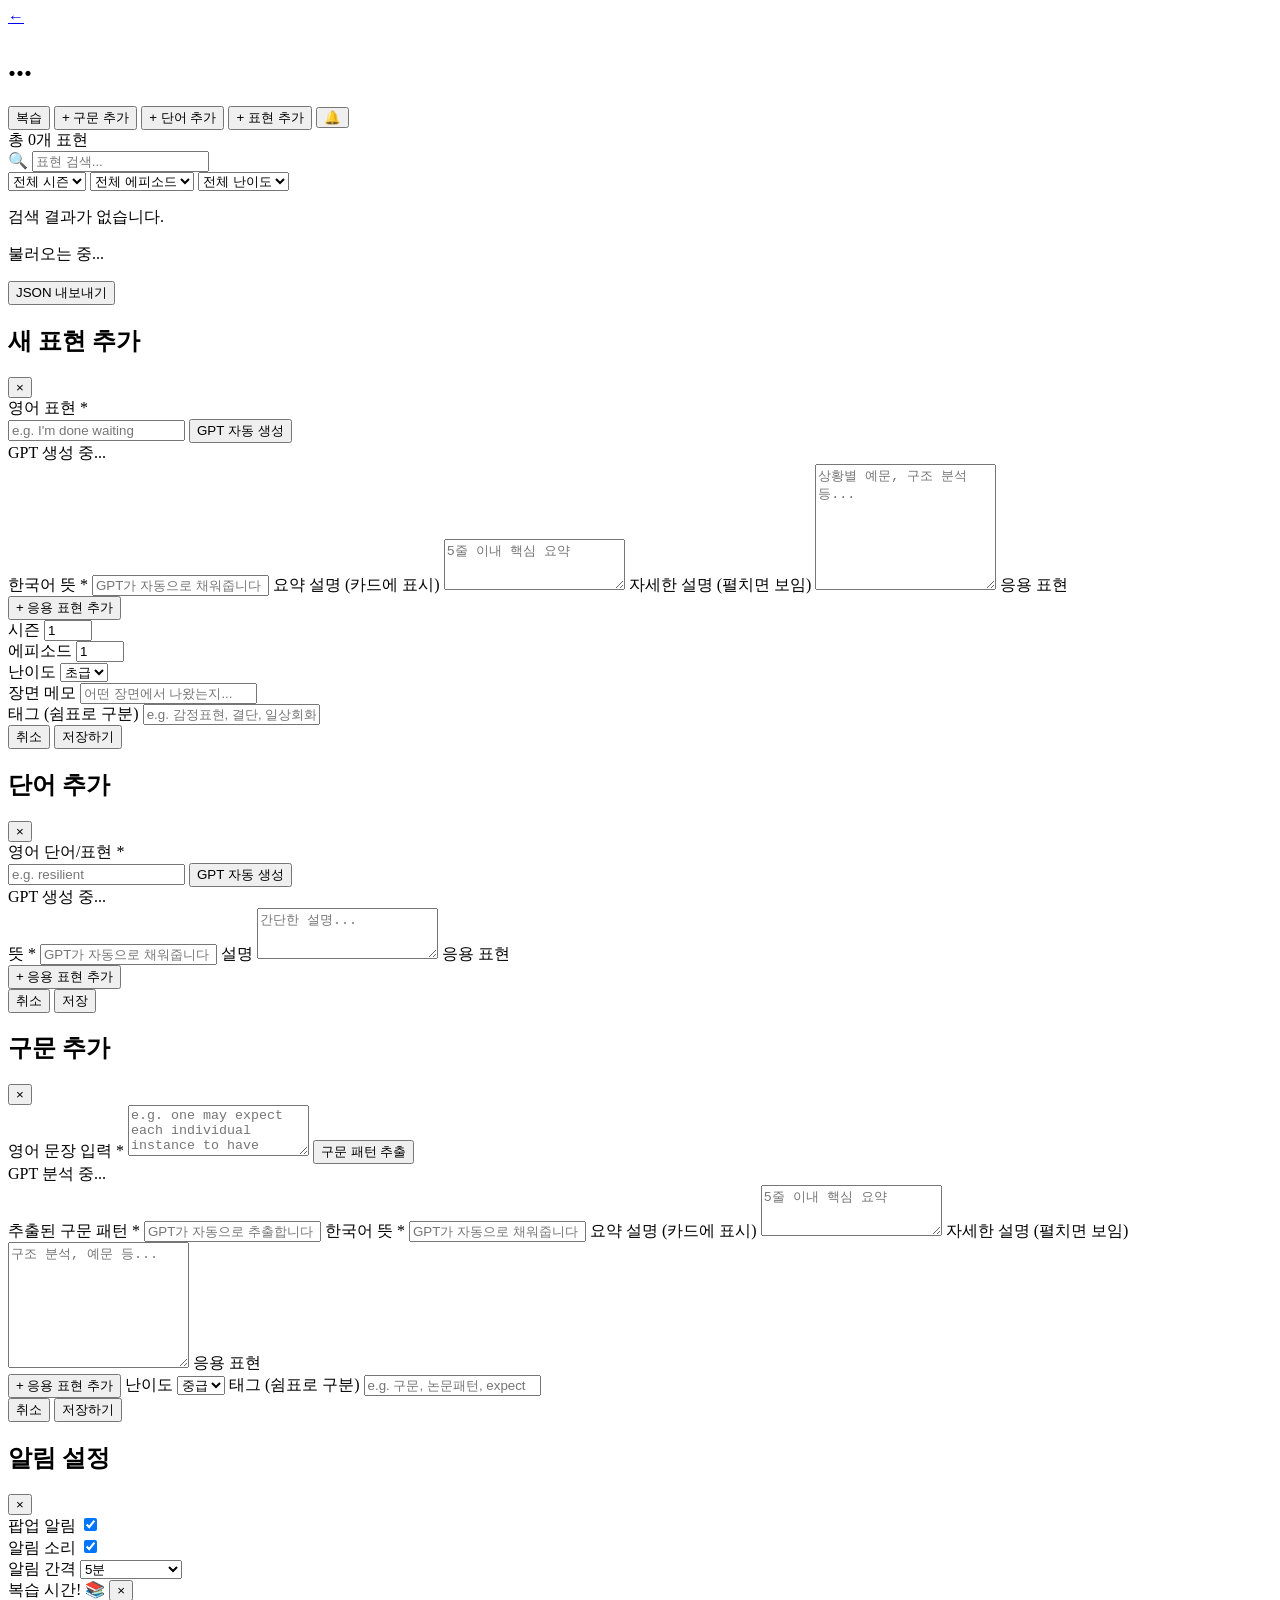
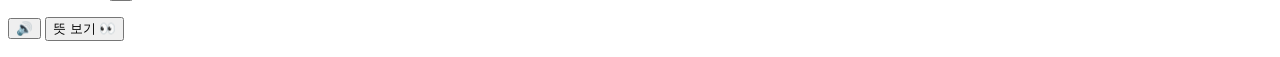
==== frontend/index.html @ 9362936c "Lingo Snap - English expression learning app with Vercel Postgres" ====
<!DOCTYPE html>
<html lang="ko">
<head>
  <meta charset="UTF-8">
  <meta name="viewport" content="width=device-width, initial-scale=1.0">
  <title>Lingo Snap - 표현</title>
  <link rel="icon" type="image/png" href="/static/favicon.png">
  <meta property="og:title" content="Lingo Snap">
  <meta property="og:description" content="넷플릭스 & 유튜브 영어 표현 학습">
  <meta property="og:image" content="/static/favicon.png">
  <link href="https://fonts.googleapis.com/css2?family=Noto+Sans+KR:wght@300;400;500;600;700&display=swap" rel="stylesheet">
  <link rel="stylesheet" href="/static/style.css">
</head>
<body>

  <!-- Header -->
  <header class="header">
    <div class="header-inner">
      <div class="header-left">
        <a href="/contents" class="back-link">&larr;</a>
        <h1 class="logo" id="content-title-display">...</h1>
      </div>
      <div class="header-actions">
        <button id="review-now-btn" class="btn btn-outline" title="랜덤 복습">복습</button>
        <button id="add-structure-btn" class="btn btn-accent">+ 구문 추가</button>
        <button id="add-word-btn" class="btn btn-secondary">+ 단어 추가</button>
        <button id="add-btn" class="btn btn-primary">+ 표현 추가</button>
        <button id="notif-toggle-btn" class="btn btn-icon" title="알림 설정">🔔</button>
      </div>
    </div>
  </header>

  <!-- Stats Bar -->
  <section class="stats-bar">
    <span id="stats-total">총 0개 표현</span>
  </section>

  <!-- Search & Filter -->
  <section class="filter-bar">
    <div class="filter-inner">
      <div class="search-wrap">
        <span class="search-icon">🔍</span>
        <input type="text" id="search-input" placeholder="표현 검색..." autocomplete="off">
      </div>
      <select id="filter-season"><option value="">전체 시즌</option></select>
      <select id="filter-episode"><option value="">전체 에피소드</option></select>
      <select id="filter-difficulty">
        <option value="">전체 난이도</option>
        <option value="beginner">초급</option>
        <option value="intermediate">중급</option>
        <option value="advanced">고급</option>
      </select>
    </div>
  </section>

  <!-- Expression Cards Grid -->
  <main class="cards-container">
    <div id="cards-grid" class="cards-grid"></div>
    <p id="no-results" class="no-results hidden">검색 결과가 없습니다.</p>
    <p id="loading" class="no-results">불러오는 중...</p>
  </main>

  <!-- Footer -->
  <footer class="footer">
    <button id="export-btn" class="btn btn-outline btn-sm">JSON 내보내기</button>
    <span id="footer-count"></span>
  </footer>

  <!-- Add/Edit Expression Modal -->
  <div id="add-modal" class="modal-overlay hidden">
    <div class="modal">
      <div class="modal-header">
        <h2 id="modal-title">새 표현 추가</h2>
        <button class="modal-close" onclick="App.closeModal()">&times;</button>
      </div>
      <form id="expression-form" class="modal-body">
        <label>영어 표현 <span class="required">*</span></label>
        <div class="input-with-btn">
          <input type="text" id="form-expression" required placeholder="e.g. I'm done waiting">
          <button type="button" id="gpt-generate-btn" class="btn btn-primary btn-sm" onclick="App.generateWithGPT()">GPT 자동 생성</button>
        </div>
        <div id="gpt-loading" class="gpt-loading hidden">GPT 생성 중...</div>

        <label>한국어 뜻 <span class="required">*</span></label>
        <input type="text" id="form-meaning" required placeholder="GPT가 자동으로 채워줍니다">

        <label>요약 설명 (카드에 표시)</label>
        <textarea id="form-explanation" rows="3" placeholder="5줄 이내 핵심 요약"></textarea>

        <label>자세한 설명 (펼치면 보임)</label>
        <textarea id="form-detail" rows="8" placeholder="상황별 예문, 구조 분석 등..."></textarea>

        <label>응용 표현</label>
        <div id="usage-examples-list"></div>
        <button type="button" class="btn btn-outline btn-sm" onclick="App.addUsageRow()">+ 응용 표현 추가</button>

        <div id="form-season-row" class="form-row" style="grid-template-columns: 1fr 1fr;">
          <div>
            <label>시즌</label>
            <input type="number" id="form-season" min="1" max="30" value="1">
          </div>
          <div>
            <label>에피소드</label>
            <input type="number" id="form-episode" min="1" max="99" value="1">
          </div>
        </div>

        <label>난이도</label>
        <select id="form-difficulty">
          <option value="beginner">초급</option>
          <option value="intermediate">중급</option>
          <option value="advanced">고급</option>
        </select>

        <div id="form-scene-wrap">
          <label>장면 메모</label>
          <input type="text" id="form-scene" placeholder="어떤 장면에서 나왔는지...">
        </div>

        <label>태그 (쉼표로 구분)</label>
        <input type="text" id="form-tags" placeholder="e.g. 감정표현, 결단, 일상회화">

        <div class="form-actions">
          <button type="button" class="btn btn-outline" onclick="App.closeModal()">취소</button>
          <button type="submit" class="btn btn-primary">저장하기</button>
        </div>
      </form>
    </div>
  </div>

  <!-- Quick Word Add Modal -->
  <div id="word-modal" class="modal-overlay hidden">
    <div class="modal modal-sm">
      <div class="modal-header">
        <h2>단어 추가</h2>
        <button class="modal-close" onclick="App.closeWordModal()">&times;</button>
      </div>
      <form id="word-form" class="modal-body">
        <label>영어 단어/표현 <span class="required">*</span></label>
        <div class="input-with-btn">
          <input type="text" id="word-expression" required placeholder="e.g. resilient">
          <button type="button" class="btn btn-primary btn-sm" onclick="App.generateWord()">GPT 자동 생성</button>
        </div>
        <div id="word-gpt-loading" class="gpt-loading hidden">GPT 생성 중...</div>

        <label>뜻 <span class="required">*</span></label>
        <input type="text" id="word-meaning" required placeholder="GPT가 자동으로 채워줍니다">

        <label>설명</label>
        <textarea id="word-explanation" rows="3" placeholder="간단한 설명..."></textarea>

        <label>응용 표현</label>
        <div id="word-usage-list"></div>
        <button type="button" class="btn btn-outline btn-sm" onclick="App.addWordUsageRow()">+ 응용 표현 추가</button>

        <div class="form-actions">
          <button type="button" class="btn btn-outline" onclick="App.closeWordModal()">취소</button>
          <button type="submit" class="btn btn-primary">저장</button>
        </div>
      </form>
    </div>
  </div>

  <!-- Structure (구문) Add Modal -->
  <div id="structure-modal" class="modal-overlay hidden">
    <div class="modal">
      <div class="modal-header">
        <h2>구문 추가</h2>
        <button class="modal-close" onclick="App.closeStructureModal()">&times;</button>
      </div>
      <form id="structure-form" class="modal-body">
        <label>영어 문장 입력 <span class="required">*</span></label>
        <textarea id="structure-sentence" rows="3" required placeholder="e.g. one may expect each individual instance to have little impact on the final model."></textarea>
        <button type="button" id="structure-generate-btn" class="btn btn-primary btn-sm" onclick="App.generateStructure()" style="margin-top:6px">구문 패턴 추출</button>
        <div id="structure-gpt-loading" class="gpt-loading hidden">GPT 분석 중...</div>

        <label>추출된 구문 패턴 <span class="required">*</span></label>
        <input type="text" id="structure-expression" required placeholder="GPT가 자동으로 추출합니다">

        <label>한국어 뜻 <span class="required">*</span></label>
        <input type="text" id="structure-meaning" required placeholder="GPT가 자동으로 채워줍니다">

        <label>요약 설명 (카드에 표시)</label>
        <textarea id="structure-explanation" rows="3" placeholder="5줄 이내 핵심 요약"></textarea>

        <label>자세한 설명 (펼치면 보임)</label>
        <textarea id="structure-detail" rows="8" placeholder="구조 분석, 예문 등..."></textarea>

        <label>응용 표현</label>
        <div id="structure-usage-list"></div>
        <button type="button" class="btn btn-outline btn-sm" onclick="App.addStructureUsageRow()">+ 응용 표현 추가</button>

        <label>난이도</label>
        <select id="structure-difficulty">
          <option value="beginner">초급</option>
          <option value="intermediate" selected>중급</option>
          <option value="advanced">고급</option>
        </select>

        <label>태그 (쉼표로 구분)</label>
        <input type="text" id="structure-tags" placeholder="e.g. 구문, 논문패턴, expect">

        <div class="form-actions">
          <button type="button" class="btn btn-outline" onclick="App.closeStructureModal()">취소</button>
          <button type="submit" class="btn btn-primary">저장하기</button>
        </div>
      </form>
    </div>
  </div>

  <!-- Notification Settings Modal -->
  <div id="notif-modal" class="modal-overlay hidden">
    <div class="modal modal-sm">
      <div class="modal-header">
        <h2>알림 설정</h2>
        <button class="modal-close" onclick="document.getElementById('notif-modal').classList.add('hidden')">&times;</button>
      </div>
      <div class="modal-body">
        <div class="setting-row">
          <span>팝업 알림</span>
          <label class="switch">
            <input type="checkbox" id="notif-enabled-check" checked>
            <span class="slider"></span>
          </label>
        </div>
        <div class="setting-row">
          <span>알림 소리</span>
          <label class="switch">
            <input type="checkbox" id="notif-sound-check" checked>
            <span class="slider"></span>
          </label>
        </div>
        <div class="setting-row">
          <span>알림 간격</span>
          <select id="notif-interval-select">
            <option value="10000">10초 (테스트)</option>
            <option value="60000">60초 (테스트)</option>
            <option value="300000" selected>5분</option>
            <option value="600000">10분</option>
            <option value="900000">15분</option>
            <option value="1800000">30분</option>
            <option value="3600000">1시간</option>
          </select>
        </div>
      </div>
    </div>
  </div>

  <!-- Flashcard Popup -->
  <div id="flashcard-popup" class="flashcard-popup">
    <div class="flashcard-inner">
      <div class="flashcard-header">
        <span>복습 시간! 📚</span>
        <button class="flashcard-close" onclick="Notifications.closeFlashcard()">&times;</button>
      </div>
      <p id="flash-expression" class="flash-expression"></p>
      <button class="btn btn-icon flash-speak" onclick="TTS.speak(document.getElementById('flash-expression').textContent.replace(/\"/g,''))">🔊</button>
      <button id="flash-reveal-btn" class="btn btn-primary btn-sm" onclick="Notifications.revealAnswer()">뜻 보기 👀</button>
      <div id="flash-answer" class="flash-answer hidden"></div>
      <p id="flash-source" class="flash-source"></p>
    </div>
  </div>

  <script src="/static/api.js"></script>
  <script src="/static/tts.js"></script>
  <script src="/static/notifications.js"></script>
  <script src="/static/app.js"></script>
</body>
</html>
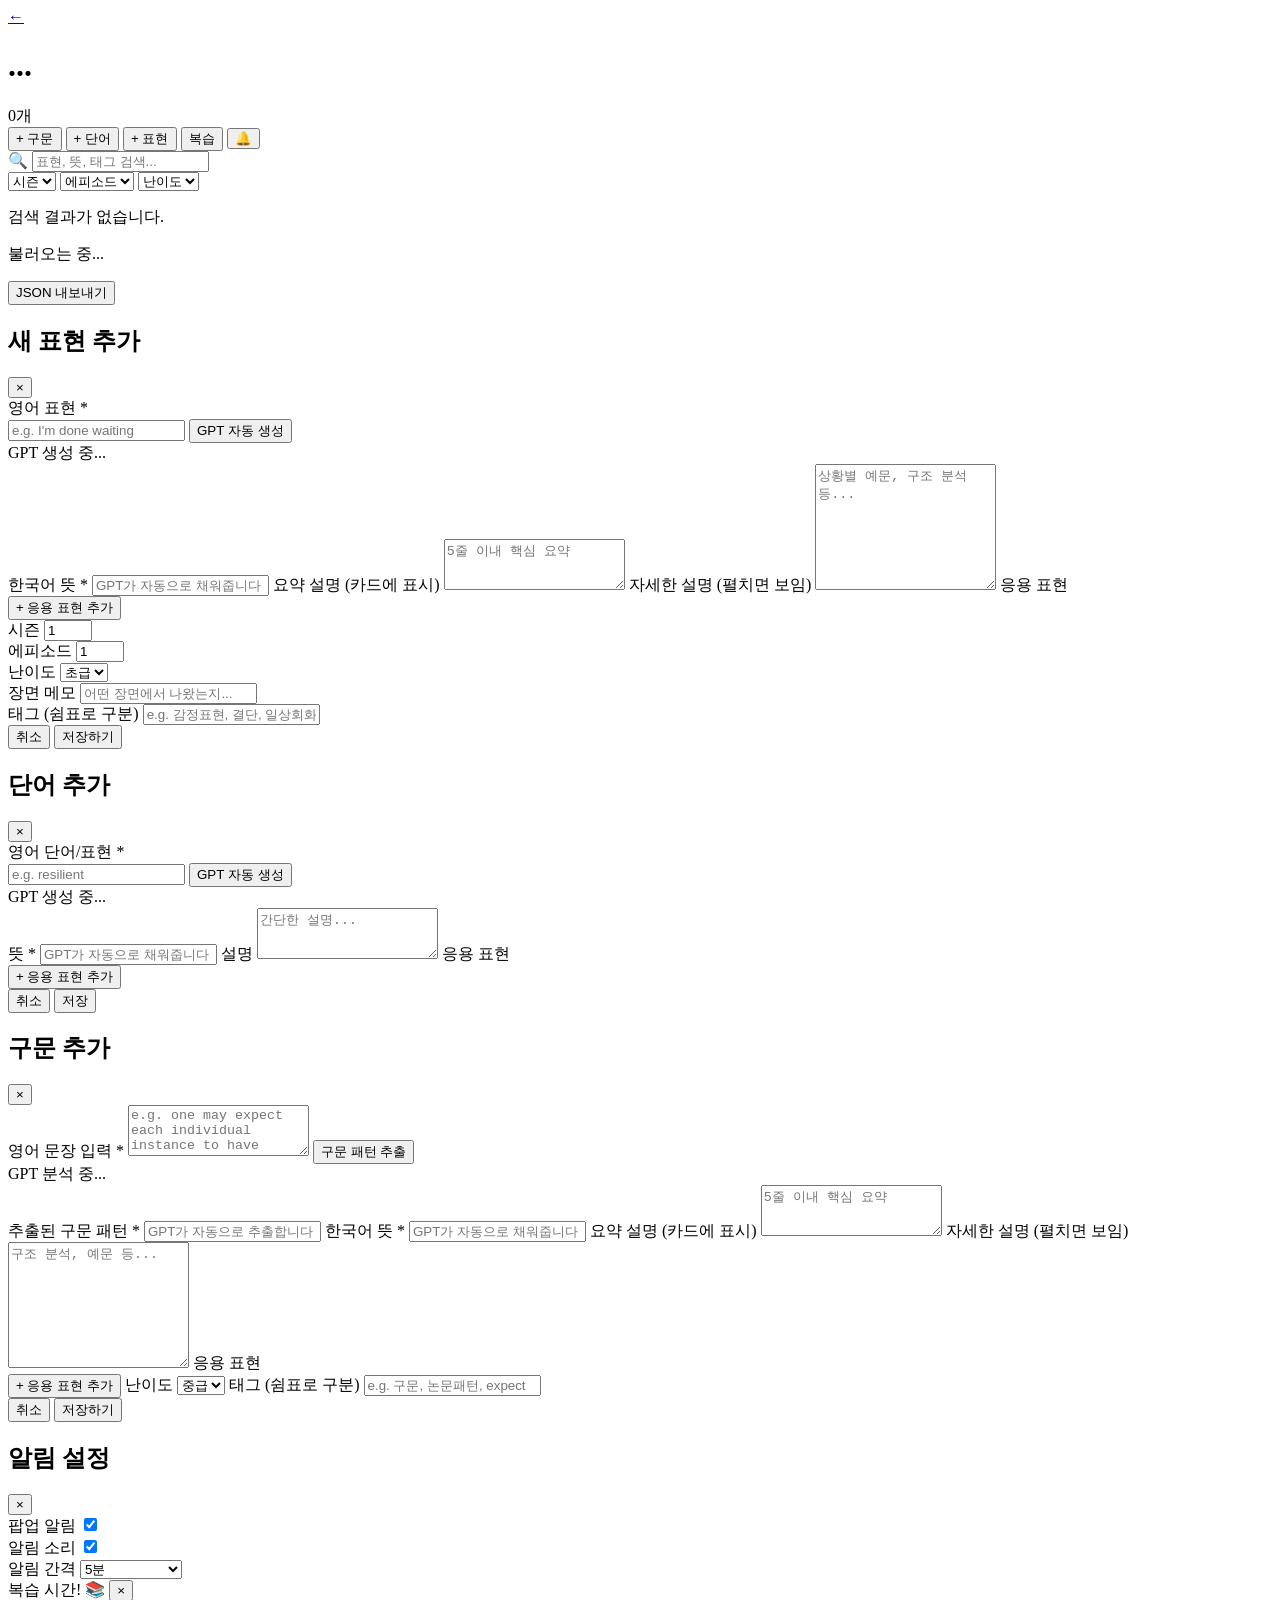
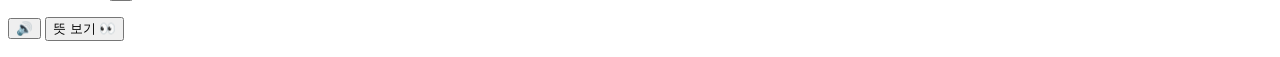
==== commit f3ff39e4: "표현 페이지 UI 리디자인 - SaaS 스타일 toolbar - 검색창 왼쪽 크게, 필터 오른쪽 정렬 (1줄 grid) - 액션 버튼 통일 (모두 primary 스타일) - sta" ====
--- a/frontend/index.html
+++ b/frontend/index.html
@@ -19,37 +19,35 @@
       <div class="header-left">
         <a href="/contents" class="back-link">&larr;</a>
         <h1 class="logo" id="content-title-display">...</h1>
+        <span class="stats-badge" id="stats-total">0개</span>
       </div>
       <div class="header-actions">
+        <button id="add-structure-btn" class="btn btn-primary">+ 구문</button>
+        <button id="add-word-btn" class="btn btn-primary">+ 단어</button>
+        <button id="add-btn" class="btn btn-primary">+ 표현</button>
         <button id="review-now-btn" class="btn btn-outline" title="랜덤 복습">복습</button>
-        <button id="add-structure-btn" class="btn btn-accent">+ 구문 추가</button>
-        <button id="add-word-btn" class="btn btn-secondary">+ 단어 추가</button>
-        <button id="add-btn" class="btn btn-primary">+ 표현 추가</button>
         <button id="notif-toggle-btn" class="btn btn-icon" title="알림 설정">🔔</button>
       </div>
     </div>
   </header>
 
-  <!-- Stats Bar -->
-  <section class="stats-bar">
-    <span id="stats-total">총 0개 표현</span>
-  </section>
-
-  <!-- Search & Filter -->
-  <section class="filter-bar">
-    <div class="filter-inner">
+  <!-- Search & Filter Toolbar -->
+  <section class="toolbar">
+    <div class="toolbar-inner">
       <div class="search-wrap">
         <span class="search-icon">🔍</span>
-        <input type="text" id="search-input" placeholder="표현 검색..." autocomplete="off">
-      </div>
-      <select id="filter-season"><option value="">전체 시즌</option></select>
-      <select id="filter-episode"><option value="">전체 에피소드</option></select>
-      <select id="filter-difficulty">
-        <option value="">전체 난이도</option>
-        <option value="beginner">초급</option>
-        <option value="intermediate">중급</option>
-        <option value="advanced">고급</option>
-      </select>
+        <input type="text" id="search-input" placeholder="표현, 뜻, 태그 검색..." autocomplete="off">
+      </div>
+      <div class="filter-group">
+        <select id="filter-season"><option value="">시즌</option></select>
+        <select id="filter-episode"><option value="">에피소드</option></select>
+        <select id="filter-difficulty">
+          <option value="">난이도</option>
+          <option value="beginner">초급</option>
+          <option value="intermediate">중급</option>
+          <option value="advanced">고급</option>
+        </select>
+      </div>
     </div>
   </section>
 
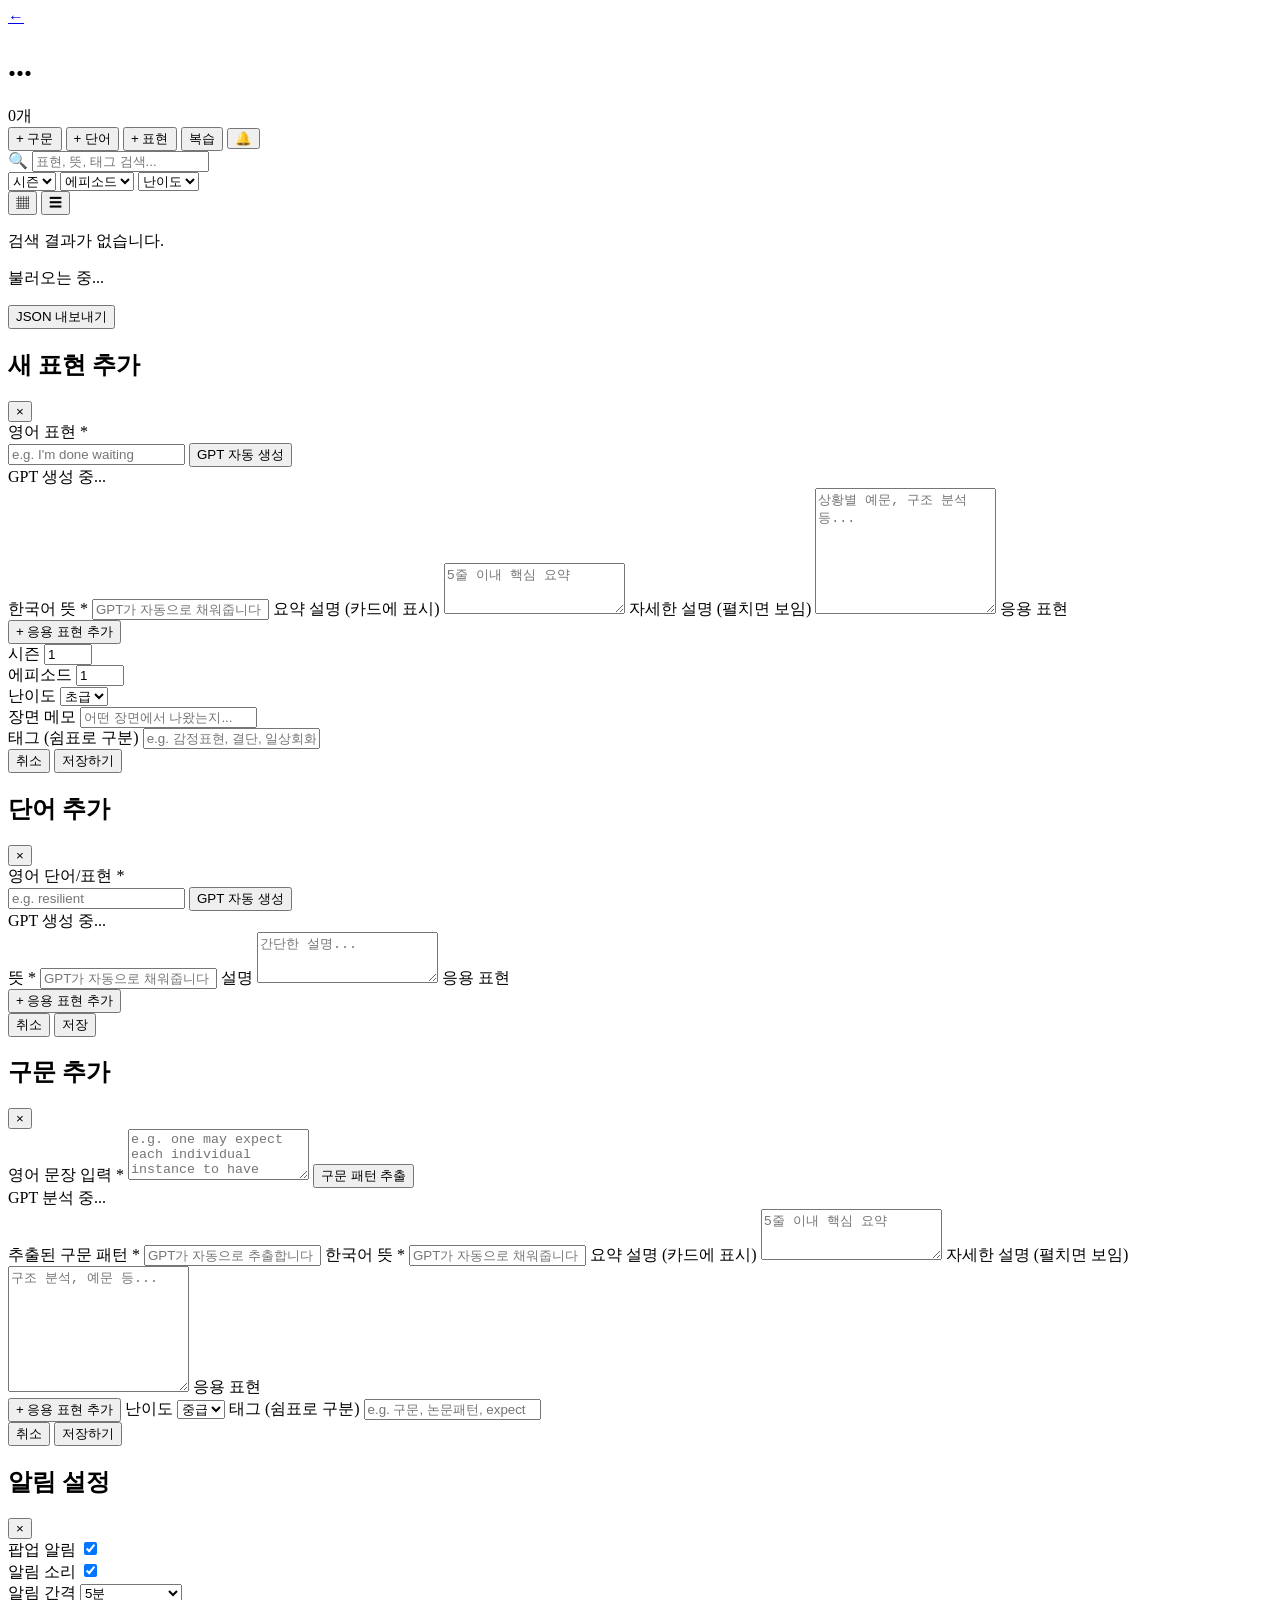
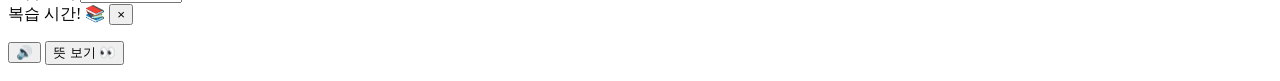
==== commit ed44962f: "표현 목록 Card/List View 모드 토글 추가 - Card View: 기존 grid 카드 레이아웃 - List View: Notion/Linear 스타일 compact 테이" ====
--- a/frontend/index.html
+++ b/frontend/index.html
@@ -47,6 +47,10 @@
           <option value="intermediate">중급</option>
           <option value="advanced">고급</option>
         </select>
+        <div class="expr-view-toggle" id="expr-view-toggle">
+          <button class="expr-view-btn active" data-view="card" title="Card View">▦</button>
+          <button class="expr-view-btn" data-view="list" title="List View">☰</button>
+        </div>
       </div>
     </div>
   </section>
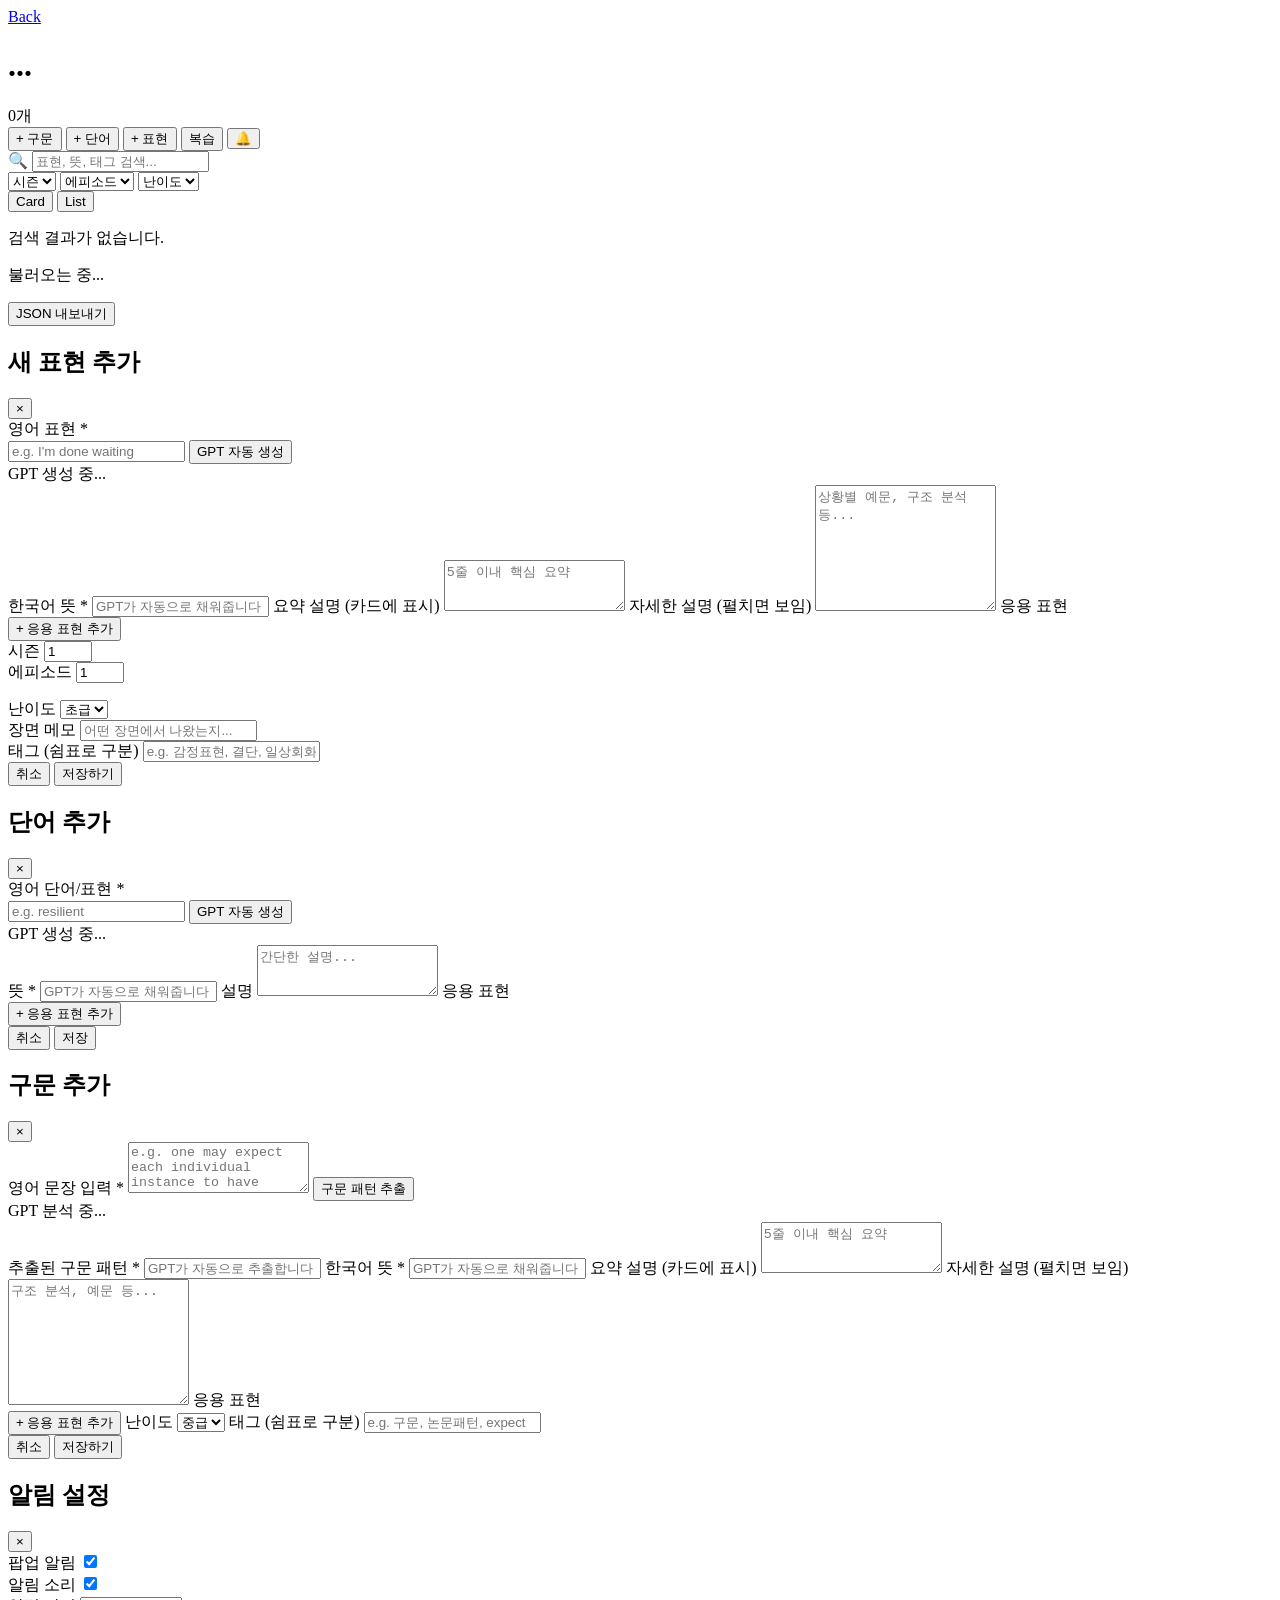
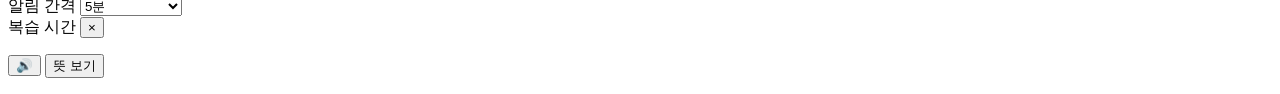
==== commit 83e85356: "Add season selection flow" ====
--- a/frontend/index.html
+++ b/frontend/index.html
@@ -17,8 +17,9 @@
   <header class="header">
     <div class="header-inner">
       <div class="header-left">
-        <a href="/contents" class="back-link">&larr;</a>
+        <a href="/contents" class="back-link" id="back-link" aria-label="뒤로 가기">Back</a>
         <h1 class="logo" id="content-title-display">...</h1>
+        <span class="stats-badge hidden" id="season-context-badge"></span>
         <span class="stats-badge" id="stats-total">0개</span>
       </div>
       <div class="header-actions">
@@ -48,8 +49,8 @@
           <option value="advanced">고급</option>
         </select>
         <div class="expr-view-toggle" id="expr-view-toggle">
-          <button class="expr-view-btn active" data-view="card" title="Card View">▦</button>
-          <button class="expr-view-btn" data-view="list" title="List View">☰</button>
+          <button class="expr-view-btn active" data-view="card" title="Card View">Card</button>
+          <button class="expr-view-btn" data-view="list" title="List View">List</button>
         </div>
       </div>
     </div>
@@ -106,6 +107,7 @@
             <input type="number" id="form-episode" min="1" max="99" value="1">
           </div>
         </div>
+        <p id="selected-season-note" class="form-hint hidden"></p>
 
         <label>난이도</label>
         <select id="form-difficulty">
@@ -252,12 +254,12 @@
   <div id="flashcard-popup" class="flashcard-popup">
     <div class="flashcard-inner">
       <div class="flashcard-header">
-        <span>복습 시간! 📚</span>
+        <span>복습 시간</span>
         <button class="flashcard-close" onclick="Notifications.closeFlashcard()">&times;</button>
       </div>
       <p id="flash-expression" class="flash-expression"></p>
       <button class="btn btn-icon flash-speak" onclick="TTS.speak(document.getElementById('flash-expression').textContent.replace(/\"/g,''))">🔊</button>
-      <button id="flash-reveal-btn" class="btn btn-primary btn-sm" onclick="Notifications.revealAnswer()">뜻 보기 👀</button>
+      <button id="flash-reveal-btn" class="btn btn-primary btn-sm" onclick="Notifications.revealAnswer()">뜻 보기</button>
       <div id="flash-answer" class="flash-answer hidden"></div>
       <p id="flash-source" class="flash-source"></p>
     </div>
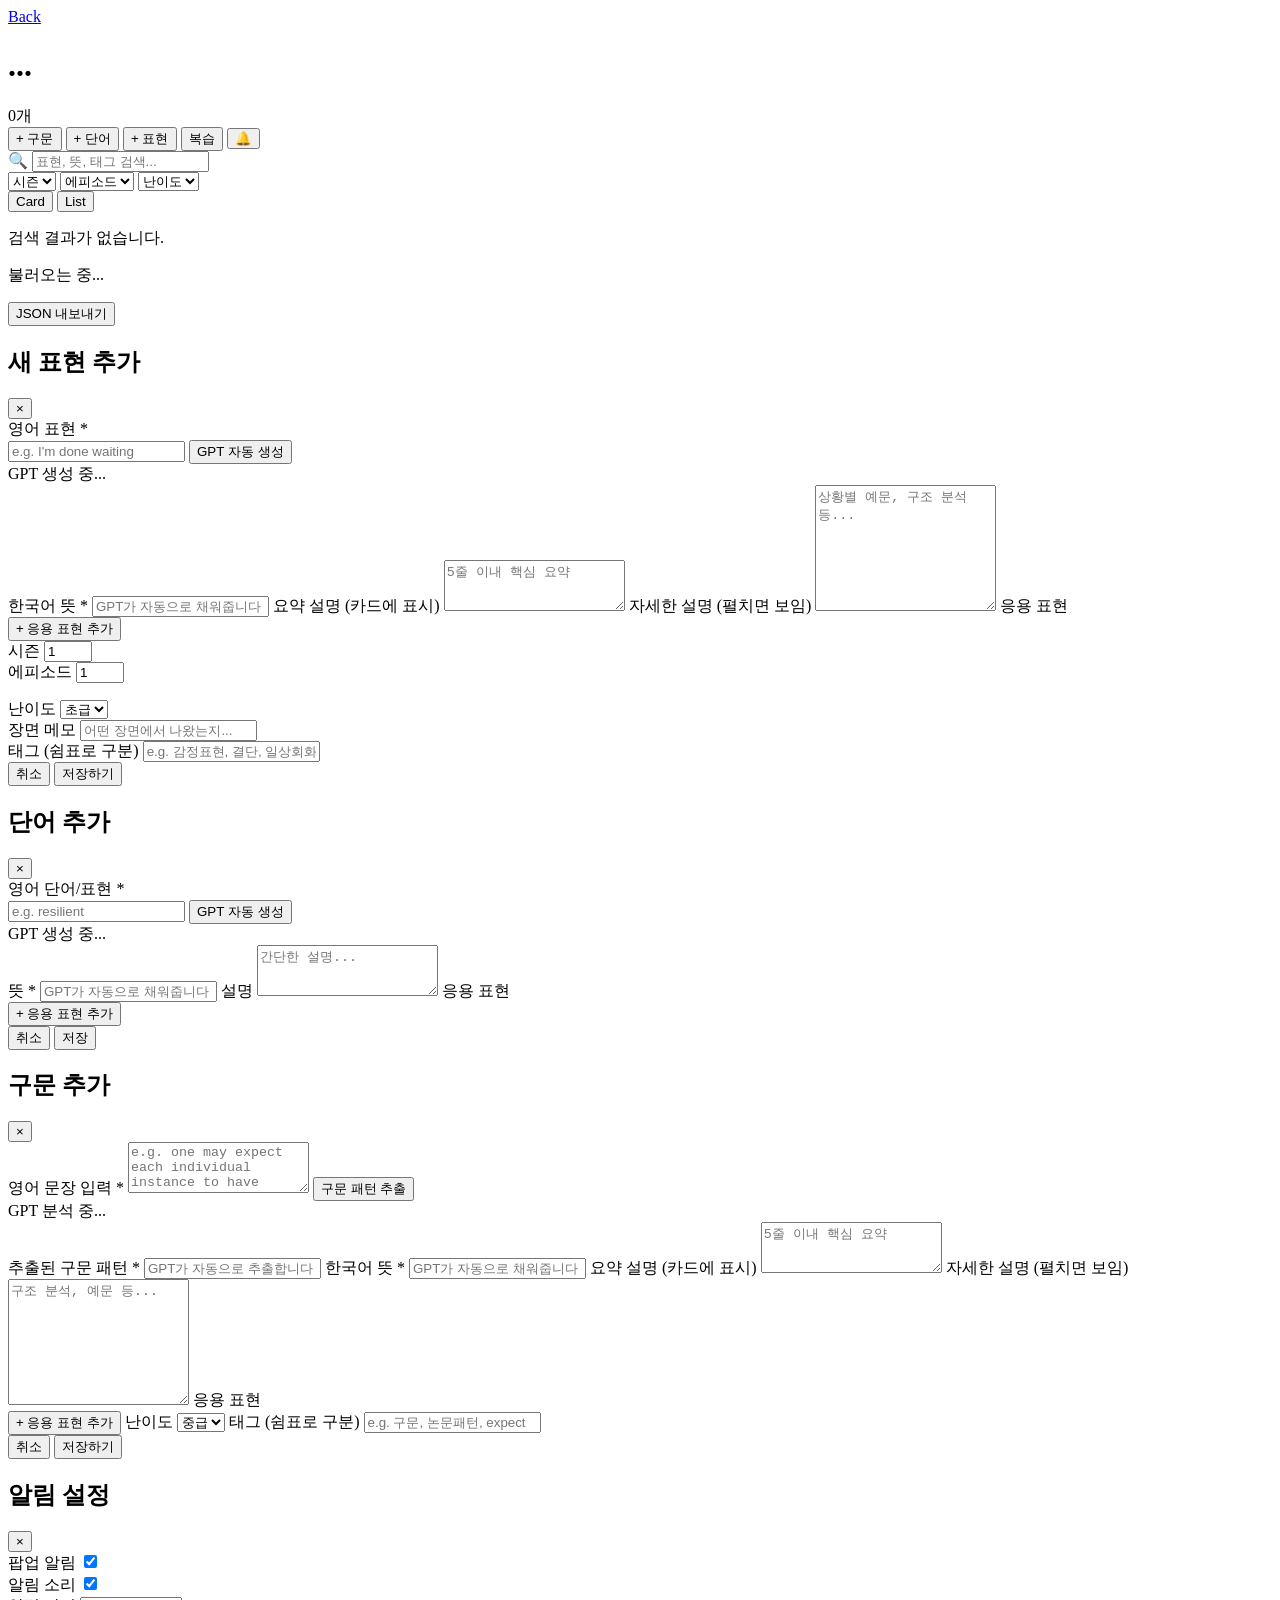
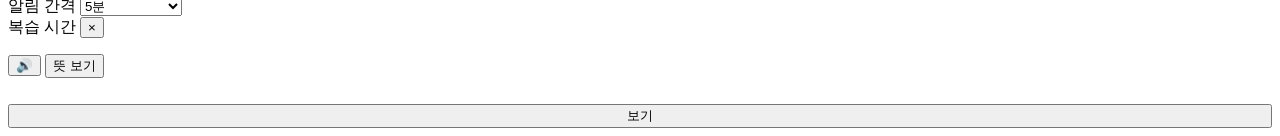
==== commit 0c5000f8: "플래시카드 팝업 보기 버튼 추가 및 시즌 입력 폼 UI 개선 - 플래시카드 팝업에 "보기" 버튼 추가 — 해당 표현의 시즌/에피소드 페이지로 바로 이동 - 시즌·에피소드가 URL로" ====
--- a/frontend/index.html
+++ b/frontend/index.html
@@ -262,6 +262,7 @@
       <button id="flash-reveal-btn" class="btn btn-primary btn-sm" onclick="Notifications.revealAnswer()">뜻 보기</button>
       <div id="flash-answer" class="flash-answer hidden"></div>
       <p id="flash-source" class="flash-source"></p>
+      <button id="flash-view-btn" class="btn btn-outline btn-sm hidden" style="margin-top:10px;width:100%">보기</button>
     </div>
   </div>
 
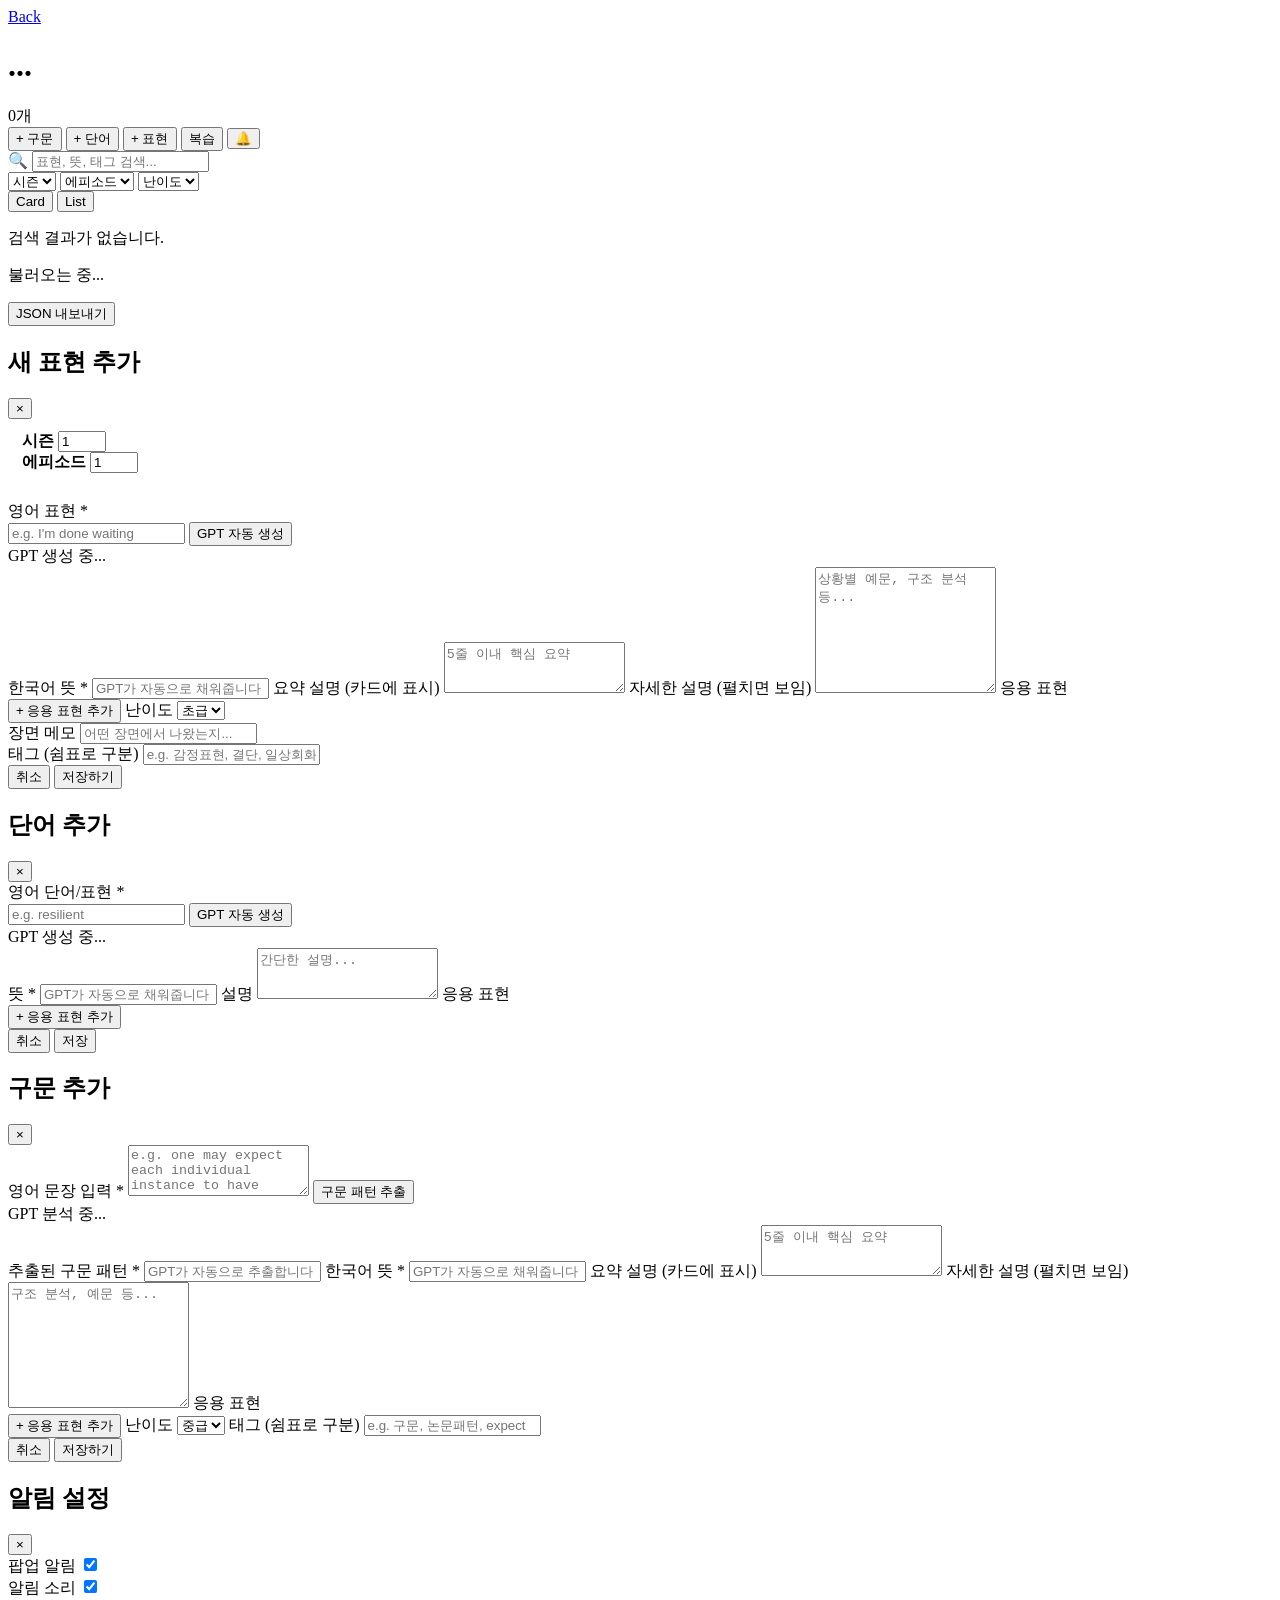
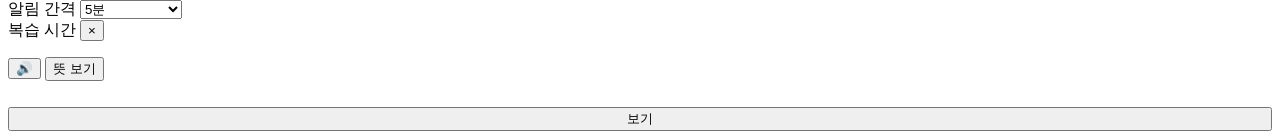
==== commit 30741daf: "net" ====
--- a/frontend/index.html
+++ b/frontend/index.html
@@ -77,6 +77,19 @@
         <button class="modal-close" onclick="App.closeModal()">&times;</button>
       </div>
       <form id="expression-form" class="modal-body">
+        <!-- Season/Episode selector — shown at top when editing -->
+        <div id="form-season-row" class="form-row" style="grid-template-columns: 1fr 1fr; background: var(--accent-soft); padding: 12px 14px; border-radius: var(--radius-sm); border: 1.5px solid var(--accent); margin-bottom: 8px;">
+          <div>
+            <label style="font-weight:600; color: var(--accent-dim);">시즌</label>
+            <input type="number" id="form-season" min="1" max="30" value="1">
+          </div>
+          <div>
+            <label style="font-weight:600; color: var(--accent-dim);">에피소드</label>
+            <input type="number" id="form-episode" min="1" max="99" value="1">
+          </div>
+        </div>
+        <p id="selected-season-note" class="form-hint hidden"></p>
+
         <label>영어 표현 <span class="required">*</span></label>
         <div class="input-with-btn">
           <input type="text" id="form-expression" required placeholder="e.g. I'm done waiting">
@@ -96,18 +109,6 @@
         <label>응용 표현</label>
         <div id="usage-examples-list"></div>
         <button type="button" class="btn btn-outline btn-sm" onclick="App.addUsageRow()">+ 응용 표현 추가</button>
-
-        <div id="form-season-row" class="form-row" style="grid-template-columns: 1fr 1fr;">
-          <div>
-            <label>시즌</label>
-            <input type="number" id="form-season" min="1" max="30" value="1">
-          </div>
-          <div>
-            <label>에피소드</label>
-            <input type="number" id="form-episode" min="1" max="99" value="1">
-          </div>
-        </div>
-        <p id="selected-season-note" class="form-hint hidden"></p>
 
         <label>난이도</label>
         <select id="form-difficulty">
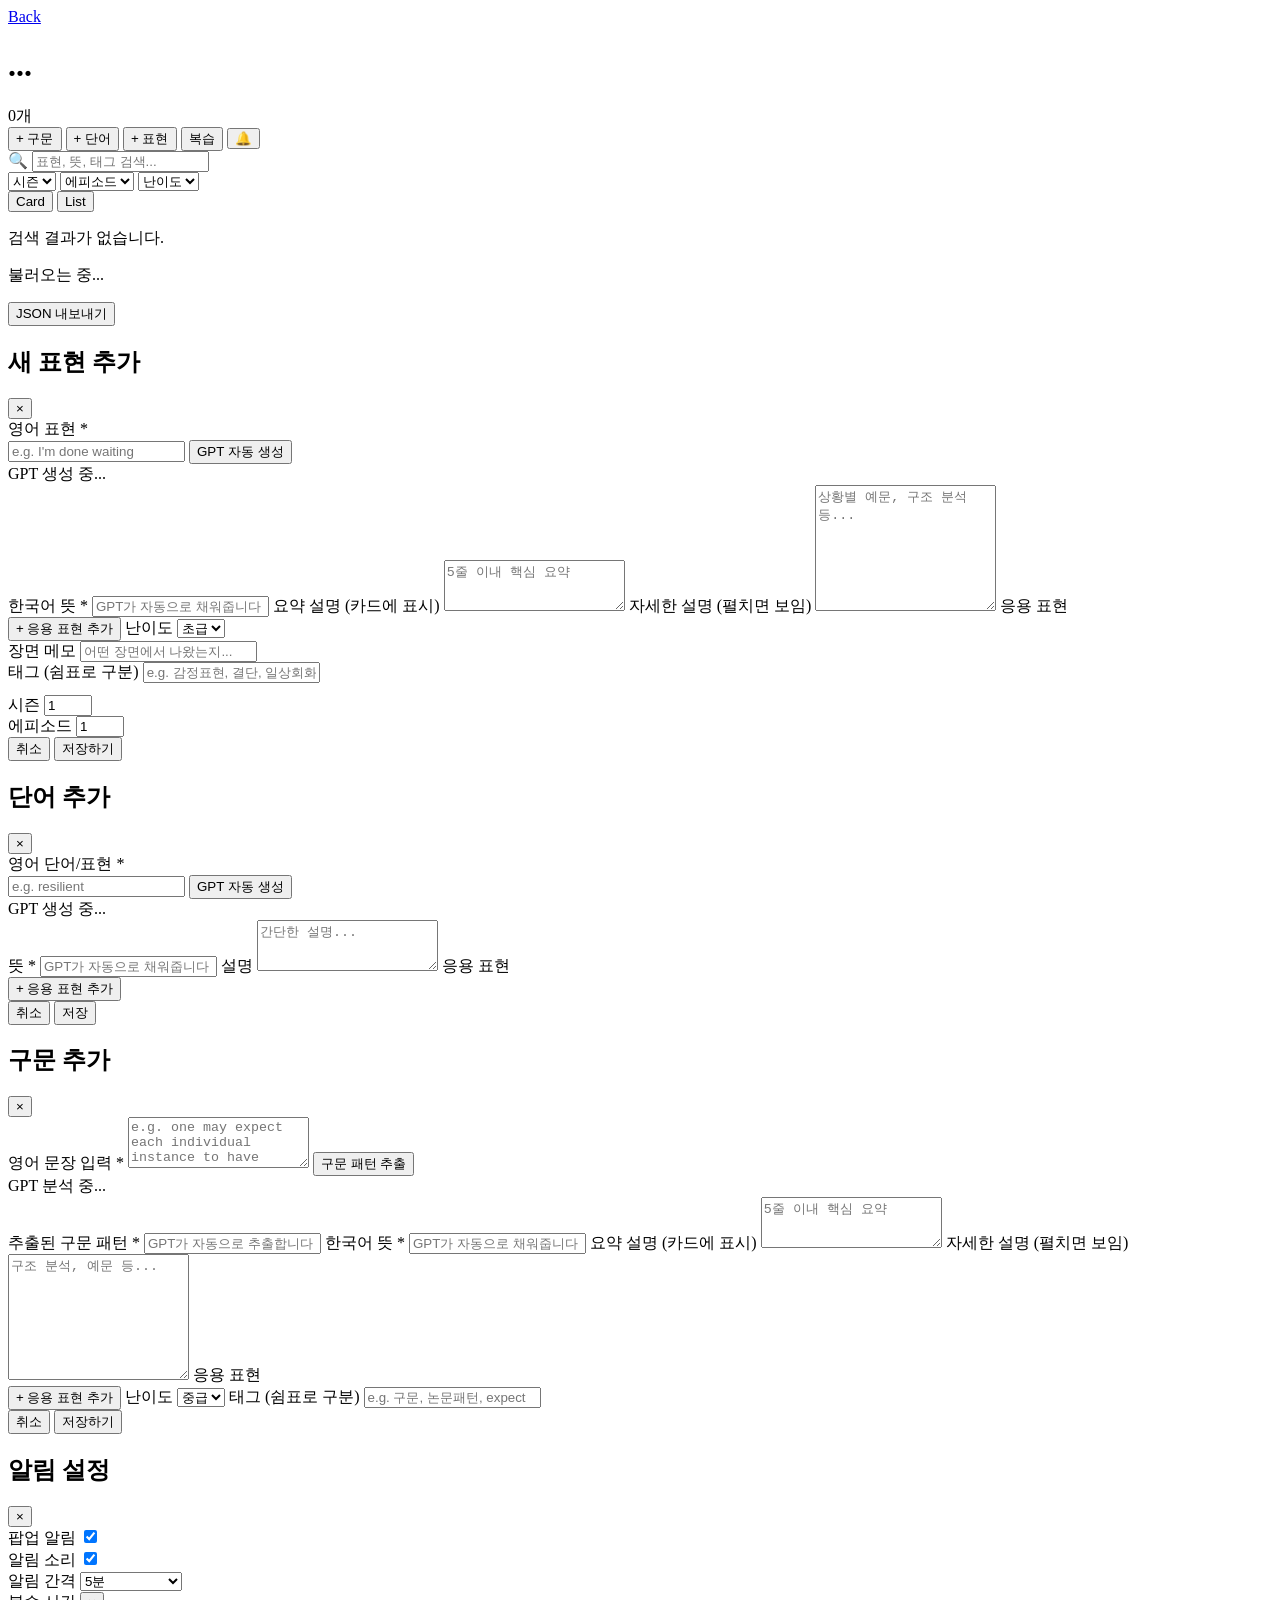
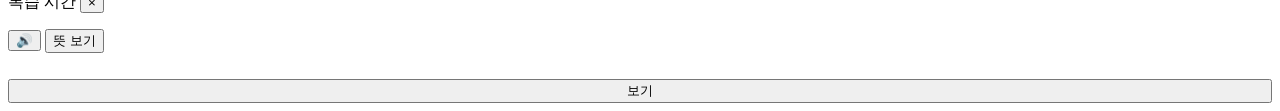
==== commit 2c5e0510: "fix: 시즌/에피소드 필드를 모달 하단으로 이동 및 스타일 심플하게 변경 Co-Authored-By: Claude Opus 4.6 <noreply@anthropic.com>" ====
--- a/frontend/index.html
+++ b/frontend/index.html
@@ -9,7 +9,7 @@
   <meta property="og:description" content="넷플릭스 & 유튜브 영어 표현 학습">
   <meta property="og:image" content="/static/favicon.png">
   <link href="https://fonts.googleapis.com/css2?family=Noto+Sans+KR:wght@300;400;500;600;700&display=swap" rel="stylesheet">
-  <link rel="stylesheet" href="/static/style.css">
+  <link rel="stylesheet" href="/static/style.css?v=20260323">
 </head>
 <body>
 
@@ -77,19 +77,6 @@
         <button class="modal-close" onclick="App.closeModal()">&times;</button>
       </div>
       <form id="expression-form" class="modal-body">
-        <!-- Season/Episode selector — shown at top when editing -->
-        <div id="form-season-row" class="form-row" style="grid-template-columns: 1fr 1fr; background: var(--accent-soft); padding: 12px 14px; border-radius: var(--radius-sm); border: 1.5px solid var(--accent); margin-bottom: 8px;">
-          <div>
-            <label style="font-weight:600; color: var(--accent-dim);">시즌</label>
-            <input type="number" id="form-season" min="1" max="30" value="1">
-          </div>
-          <div>
-            <label style="font-weight:600; color: var(--accent-dim);">에피소드</label>
-            <input type="number" id="form-episode" min="1" max="99" value="1">
-          </div>
-        </div>
-        <p id="selected-season-note" class="form-hint hidden"></p>
-
         <label>영어 표현 <span class="required">*</span></label>
         <div class="input-with-btn">
           <input type="text" id="form-expression" required placeholder="e.g. I'm done waiting">
@@ -124,6 +111,17 @@
 
         <label>태그 (쉼표로 구분)</label>
         <input type="text" id="form-tags" placeholder="e.g. 감정표현, 결단, 일상회화">
+
+        <div id="form-season-row" class="form-row" style="grid-template-columns: 1fr 1fr; margin-top: 12px;">
+          <div>
+            <label>시즌</label>
+            <input type="number" id="form-season" min="1" max="30" value="1">
+          </div>
+          <div>
+            <label>에피소드</label>
+            <input type="number" id="form-episode" min="1" max="99" value="1">
+          </div>
+        </div>
 
         <div class="form-actions">
           <button type="button" class="btn btn-outline" onclick="App.closeModal()">취소</button>
@@ -267,9 +265,9 @@
     </div>
   </div>
 
-  <script src="/static/api.js"></script>
-  <script src="/static/tts.js"></script>
-  <script src="/static/notifications.js"></script>
-  <script src="/static/app.js"></script>
+  <script src="/static/api.js?v=20260323"></script>
+  <script src="/static/tts.js?v=20260323"></script>
+  <script src="/static/notifications.js?v=20260323"></script>
+  <script src="/static/app.js?v=20260323"></script>
 </body>
 </html>
